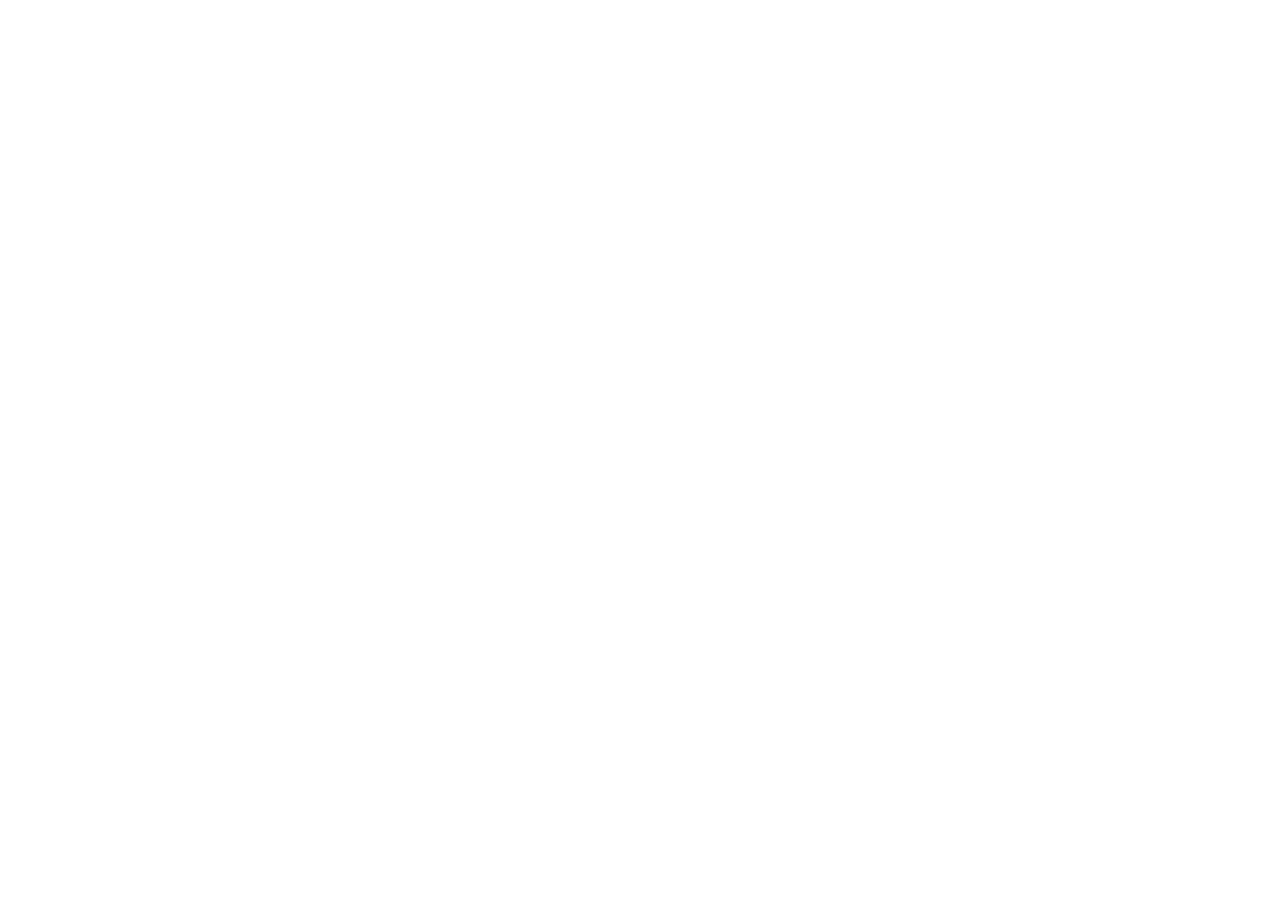
==== game.html @ 0ec253eb "initial files" ====
<!DOCTYPE html>
<html lang="en">
<head>
    <meta charset="UTF-8">
    <meta name="viewport" content="width=device-width, initial-scale=1.0">
    <title>Quiz Page</title>
    <link rel="stylesheet" href="style.css">
    <link rel="stylesheet" href="game.css"
</head>
<body>
    
</body>
</html>
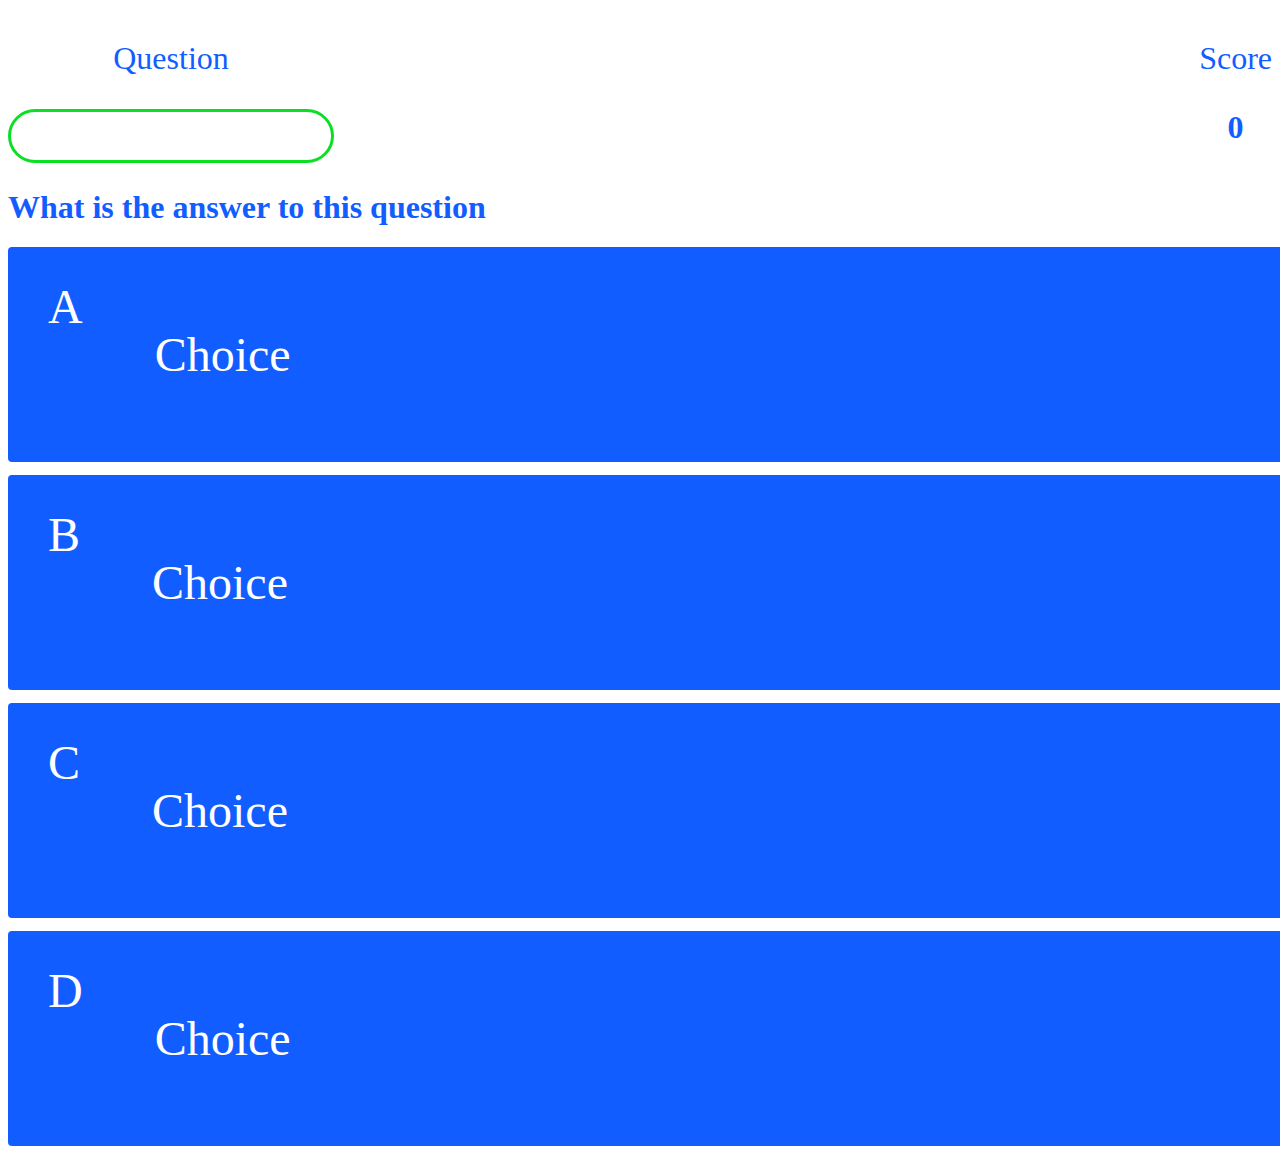
==== commit 2eef5e98: "broken quiz" ====
--- a/game.html
+++ b/game.html
@@ -4,10 +4,55 @@
     <meta charset="UTF-8">
     <meta name="viewport" content="width=device-width, initial-scale=1.0">
     <title>Quiz Page</title>
-    <link rel="stylesheet" href="style.css">
-    <link rel="stylesheet" href="game.css"
+    <link rel="stylesheet" href="./assets/css/game.css">
+    <link rel="stylesheet" href="./assets/js/game.js">
 </head>
 <body>
-    
+    <div class="container">
+        <div id="game" class="justify-center flex-column">
+            <div id="hud">
+                <div class="hud-item">
+                <p id="progressText" class="hud-prefix">
+                    Question
+                </p>
+                    <div id="progressBar">
+                        <div id="progressBarFull"></div>
+                    </div>
+                </div>
+            <div class="hud-item">
+                <p class="hud-prefix">
+                    Score
+                </p>
+                <h1 class="hud-main-text" id="score">
+                    0
+                </h1>
+            </div>
+        </div>
+        <h1 id="question">What is the answer to this question</div>
+
+        <div class="choice-container">
+            <div class="choice-prefix">A</div>
+            <p class="choice-text" data-number="1">Choice</p>
+        </div>
+
+        <div class="choice-container">
+            <div class="choice-prefix">B</div>
+            <p class="choice-text" data-number="2">Choice</p>
+        </div>
+
+        <div class="choice-container">
+            <div class="choice-prefix">C</div>
+            <p class="choice-text" data-number="3">Choice</p>
+        </div>
+
+        <div class="choice-container">
+            <div class="choice-prefix">D</div>
+            <p class="choice-text" data-number="4">Choice</p>
+        </div>
+
+    </div>
+
+</div>
+<script src="assets/js/game.js"></script>
 </body>
 </html>--- a/assets/css/game.css
+++ b/assets/css/game.css
@@ -0,0 +1,80 @@
+body {
+    color: #fff;
+}
+
+.choice-container {
+    display: flex;
+    margin-bottom: 0.8rem;
+    width: 100%;
+    border-radius: 4px;
+    background: rgb(18, 93, 255);
+    font-size: 3rem;
+    min-width: 80rem;
+}
+
+.choice-container:hover {
+    cursor: pointer;
+    box-shadow: 0 0.4rem 1.4rem 0 regba(6, 103, 247, 0, 5);
+    transform: scale(1.02);
+    transform: transform 100ms;
+}
+.choice-prefix {
+    padding: 2rem 2.5rem;
+    color: white;
+}
+.choice-text {
+    padding: 2rem;
+    width: 100%;
+}
+
+.correct {
+    background: linear-gradient(32deg, rgba(11, 223 36) 0%, rgb(41, 232, 111) 100%);
+}
+
+.incorrect {
+    background: linear-gradient(32deg, rgba(230, 29, 29) 0%, rgb(224, 11, 11, 1) 100%);
+}
+
+/*Heads Up Display */
+#hud {
+    display: flex;
+    justify-content: space-between;
+    color: rgb(18, 93, 255)
+}
+h1 {
+    color: rgb(18, 93, 255)
+}
+.hud-prefix {
+    text-align: center;
+    font-size: 2rem;
+    color: rgb(18, 93, 255);
+}
+
+.hud-main-text {
+    text-align: center;
+    color: rgb(18, 93, 255)
+}
+
+#progressBar {
+    width: 20rem;
+    height: 3rem;
+    border: 0.2rem solid rgb(11, 223, 36);
+    margin-top: 2rem;
+    border-radius: 50px;
+    overflow: hidden;
+}
+
+#progressBarFull {
+    height: 100%;
+    background: rgb(11, 223, 36);
+    width: 0%
+}
+
+
+
+@media screen and (max-width: 768px) {
+    .choice-container {
+        min-width: 40rem;
+    }
+}
+ 